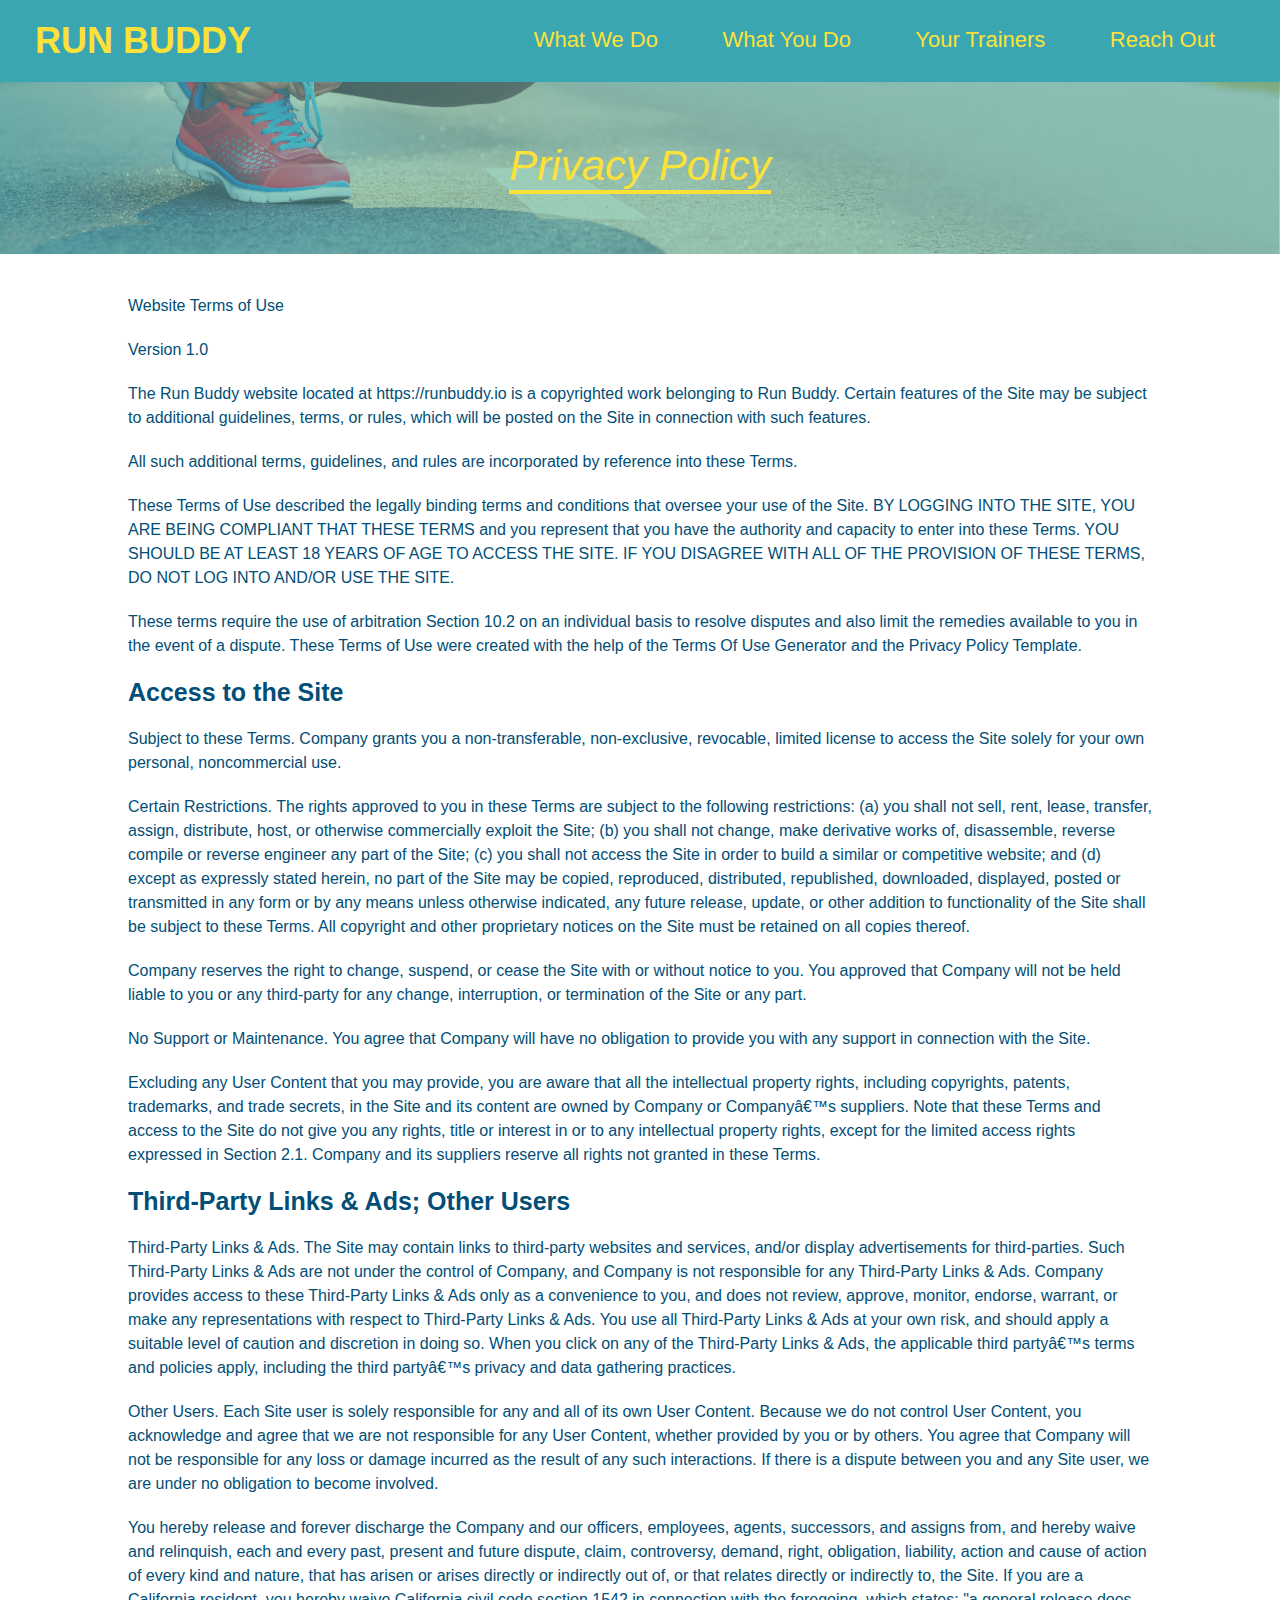
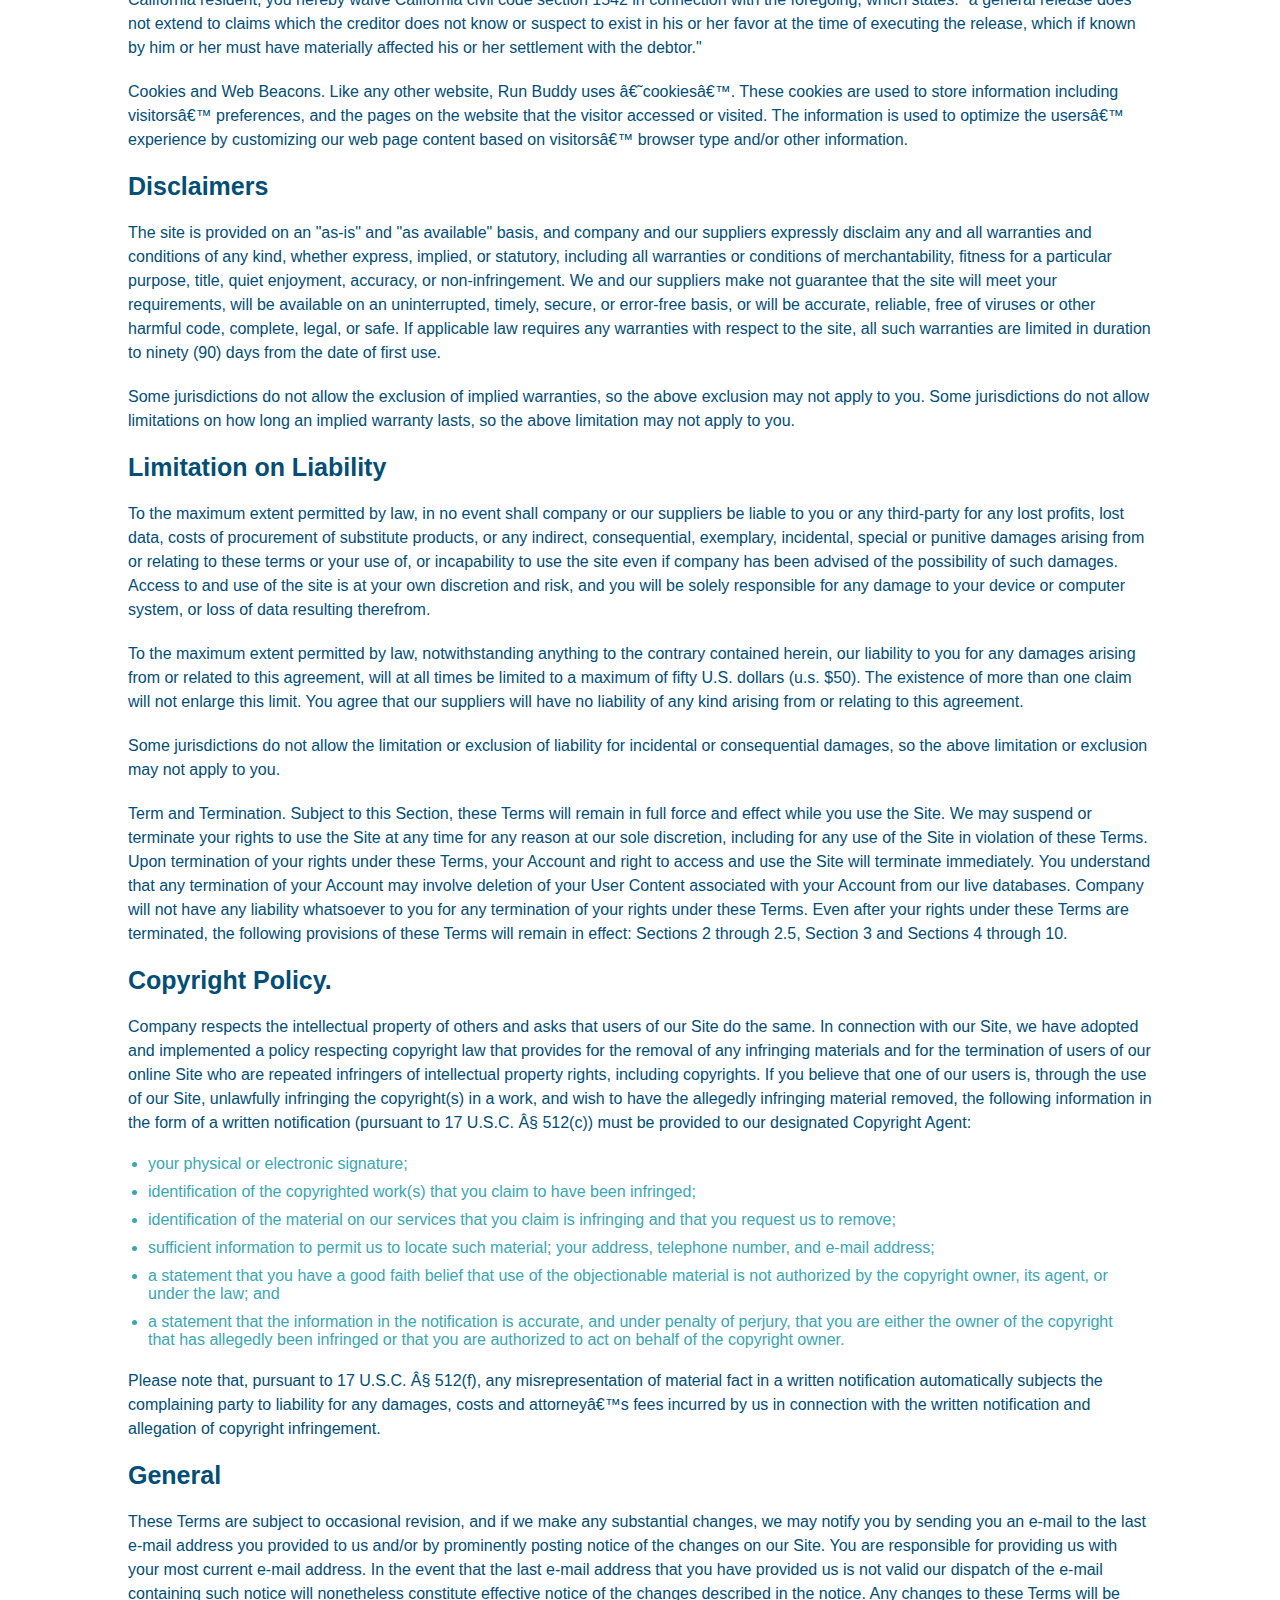
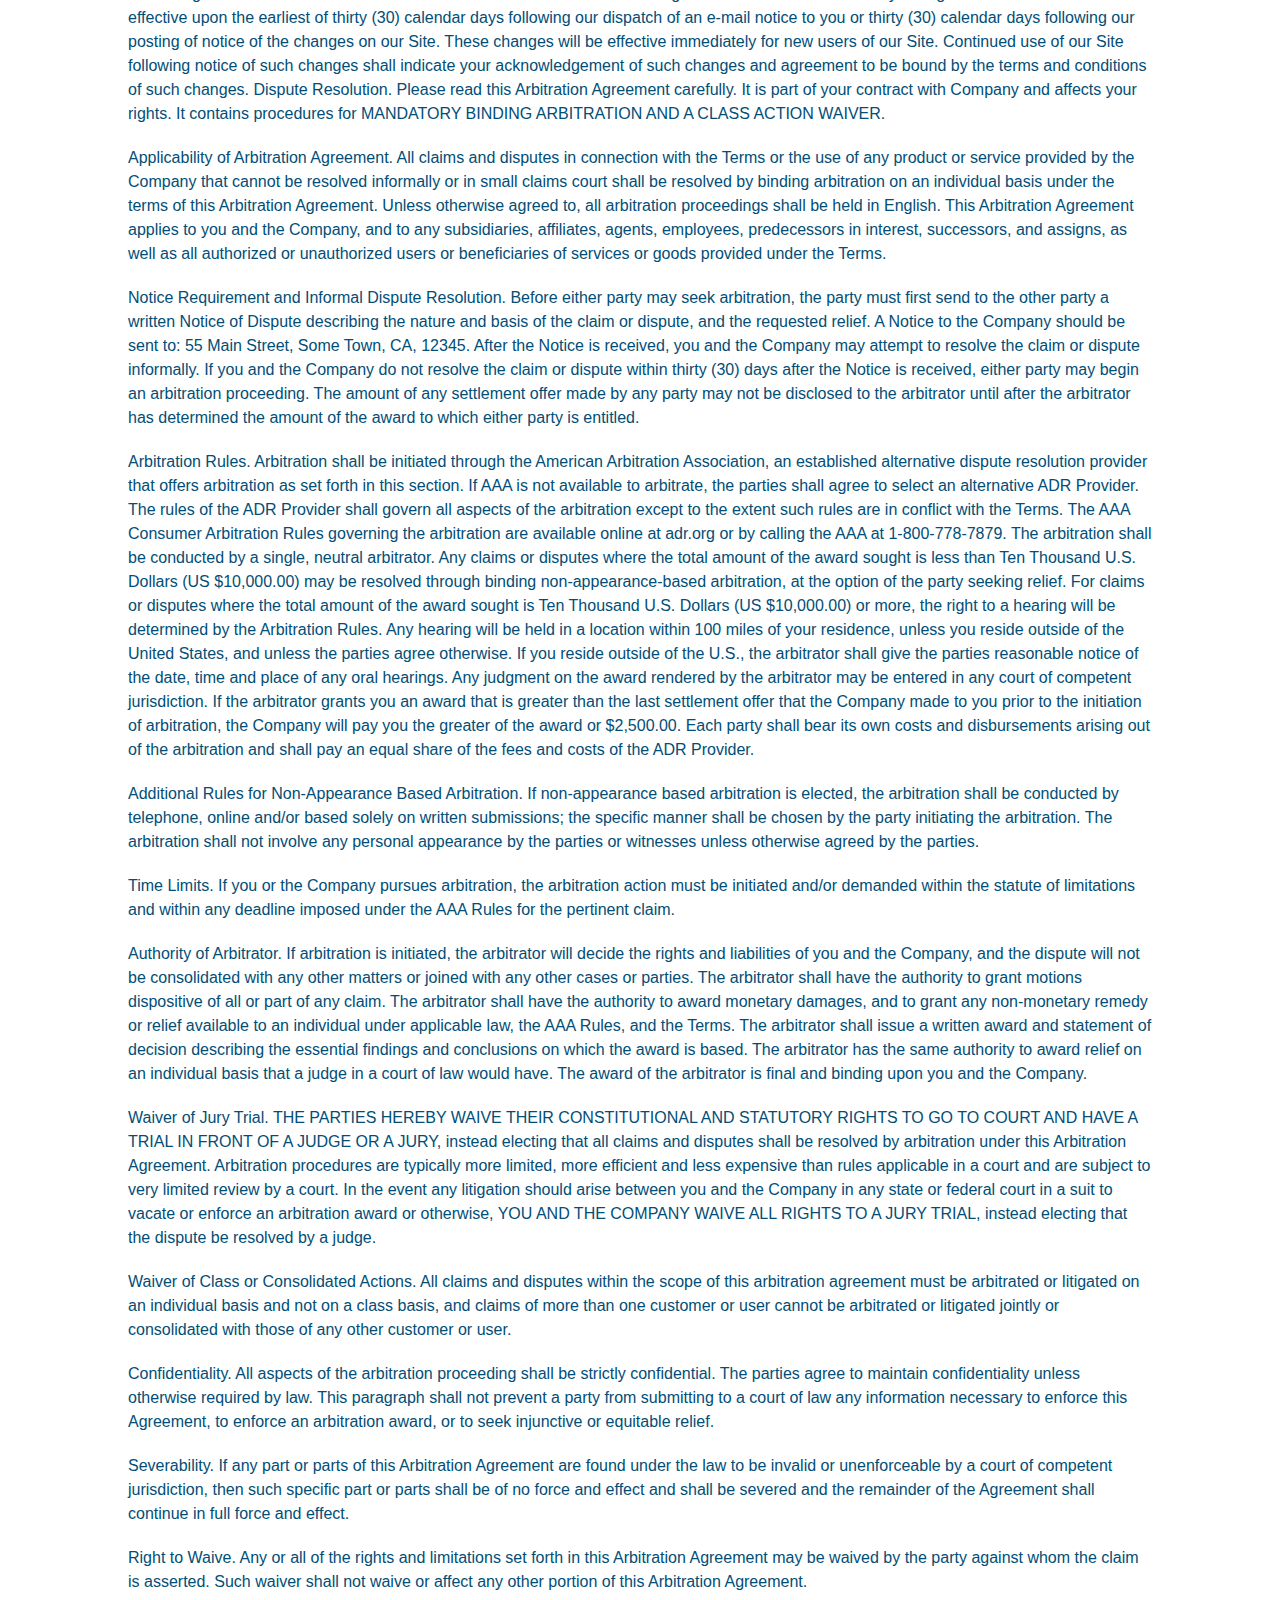
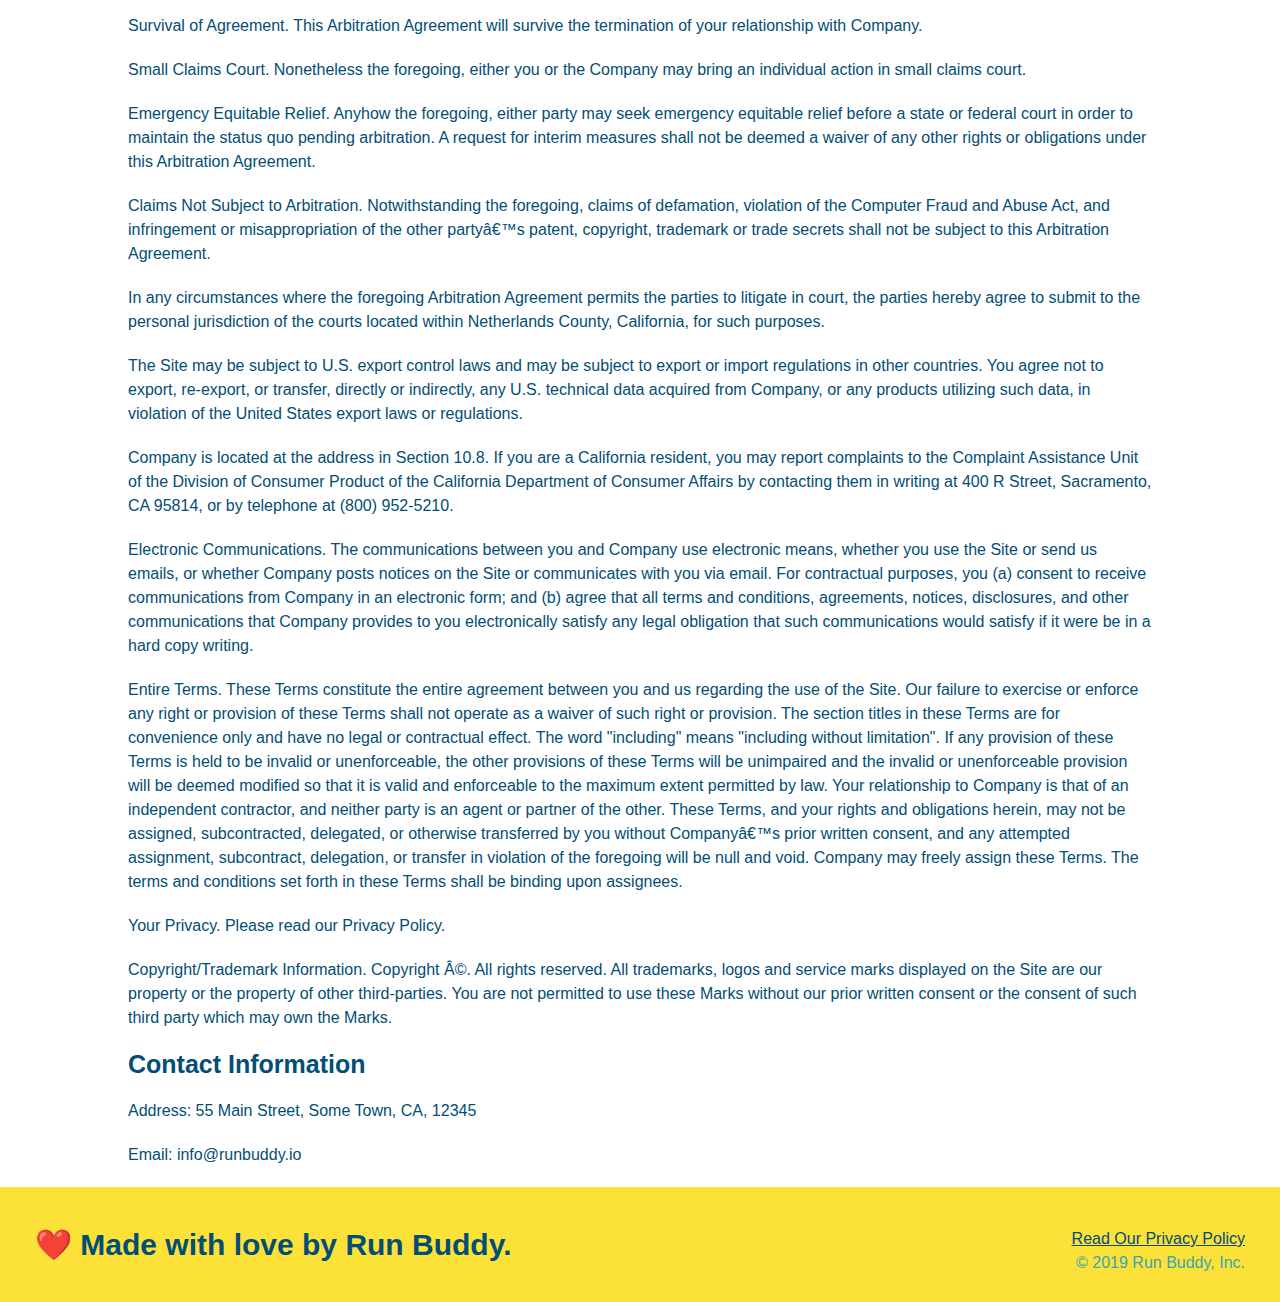
==== privacy-policy.html @ 8c6fe949 "privacy policy" ====
<!DOCTYPE html>
<html lang="en">

<head>
    <meta charset="UTF-8" />
    <title>Privacy Policy - Run Buddy</title>
    <link rel="stylesheet" href="./assets/css/style.css" />
    <link rel="stylesheet" href="./assets/css/secondary-styles.css">
</head>

<body>
    <!-- navigation -->
    <header>
        <h1>
            <a href="/">RUN BUDDY</a>
        </h1>
        <nav>
            <!-- Unordered list element -->
            <ul>
                <!-- List item element -->
                <li>
                    <!-- Anchor element -->
                    <a href="./index.html#what-we-do">What We Do</a>
                </li>
                <li>
                    <a href="./index.html#what-you-do">What You Do</a>
                </li>
                <li>
                    <a href="./index.html#your-trainers">Your Trainers</a>
                </li>
                <li>
                    <a href="./index.html#reach-out">Reach Out</a>
                </li>
            </ul>
        </nav>
    </header>

    <section class="hero">
        <h2 class="page-title">
            Privacy Policy
        </h2>
    </section>

    <article class="secondary-content">

        <p>
            Website Terms of Use
        </p>

        <p>
            Version 1.0
        </p>

        <p>
            The Run Buddy website located at https://runbuddy.io is a copyrighted work belonging to Run Buddy. Certain
            features of the Site may be subject to additional guidelines, terms, or rules, which will be posted on the
            Site
            in connection with such features.
        </p>

        <p>
            All such additional terms, guidelines, and rules are incorporated by reference into these Terms.
        </p>

        <p>
            These Terms of Use described the legally binding terms and conditions that oversee your use of the Site. BY
            LOGGING INTO THE SITE, YOU ARE BEING COMPLIANT THAT THESE TERMS and you represent that you have the
            authority
            and capacity to enter into these Terms. YOU SHOULD BE AT LEAST 18 YEARS OF AGE TO ACCESS THE SITE. IF YOU
            DISAGREE WITH ALL OF THE PROVISION OF THESE TERMS, DO NOT LOG INTO AND/OR USE THE SITE.
        </p>

        <p>
            These terms require the use of arbitration Section 10.2 on an individual basis to resolve disputes and also
            limit the remedies available to you in the event of a dispute. These Terms of Use were created with the help
            of
            the Terms Of Use Generator and the Privacy Policy Template.
        </p>

        <h3>
            Access to the Site
        </h3>

        <p>
            Subject to these Terms. Company grants you a non-transferable, non-exclusive, revocable, limited license to
            access the Site solely for your own personal, noncommercial use.
        </p>

        <p>
            Certain Restrictions. The rights approved to you in these Terms are subject to the following restrictions:
            (a)
            you shall not sell, rent, lease, transfer, assign, distribute, host, or otherwise commercially exploit the
            Site;
            (b) you shall not change, make derivative works of, disassemble, reverse compile or reverse engineer any
            part of
            the Site; (c) you shall not access the Site in order to build a similar or competitive website; and (d)
            except
            as expressly stated herein, no part of the Site may be copied, reproduced, distributed, republished,
            downloaded,
            displayed, posted or transmitted in any form or by any means unless otherwise indicated, any future release,
            update, or other addition to functionality of the Site shall be subject to these Terms. All copyright and
            other
            proprietary notices on the Site must be retained on all copies thereof.
        </p>

        <p>
            Company reserves the right to change, suspend, or cease the Site with or without notice to you. You approved
            that Company will not be held liable to you or any third-party for any change, interruption, or termination
            of
            the Site or any part.
        </p>

        <p>
            No Support or Maintenance. You agree that Company will have no obligation to provide you with any support in
            connection with the Site.
        </p>

        <p>
            Excluding any User Content that you may provide, you are aware that all the intellectual property rights,
            including copyrights, patents, trademarks, and trade secrets, in the Site and its content are owned by
            Company
            or Companyâ€™s suppliers. Note that these Terms and access to the Site do not give you any rights, title or
            interest in or to any intellectual property rights, except for the limited access rights expressed in
            Section
            2.1. Company and its suppliers reserve all rights not granted in these Terms.
        </p>

        <h3>
            Third-Party Links & Ads; Other Users
        </h3>

        <p>
            Third-Party Links & Ads. The Site may contain links to third-party websites and services, and/or display
            advertisements for third-parties. Such Third-Party Links & Ads are not under the control of Company, and
            Company
            is not responsible for any Third-Party Links & Ads. Company provides access to these Third-Party Links & Ads
            only as a convenience to you, and does not review, approve, monitor, endorse, warrant, or make any
            representations with respect to Third-Party Links & Ads. You use all Third-Party Links & Ads at your own
            risk,
            and should apply a suitable level of caution and discretion in doing so. When you click on any of the
            Third-Party Links & Ads, the applicable third partyâ€™s terms and policies apply, including the third
            partyâ€™s
            privacy and data gathering practices.
        </p>

        <p>
            Other Users. Each Site user is solely responsible for any and all of its own User Content. Because we do not
            control User Content, you acknowledge and agree that we are not responsible for any User Content, whether
            provided by you or by others. You agree that Company will not be responsible for any loss or damage incurred
            as
            the result of any such interactions. If there is a dispute between you and any Site user, we are under no
            obligation to become involved.
        </p>

        <p>
            You hereby release and forever discharge the Company and our officers, employees, agents, successors, and
            assigns from, and hereby waive and relinquish, each and every past, present and future dispute, claim,
            controversy, demand, right, obligation, liability, action and cause of action of every kind and nature, that
            has
            arisen or arises directly or indirectly out of, or that relates directly or indirectly to, the Site. If you
            are
            a California resident, you hereby waive California civil code section 1542 in connection with the foregoing,
            which states: "a general release does not extend to claims which the creditor does not know or suspect to
            exist
            in his or her favor at the time of executing the release, which if known by him or her must have materially
            affected his or her settlement with the debtor."
        </p>

        <p>
            Cookies and Web Beacons. Like any other website, Run Buddy uses â€˜cookiesâ€™. These cookies are used to
            store
            information including visitorsâ€™ preferences, and the pages on the website that the visitor accessed or
            visited.
            The information is used to optimize the usersâ€™ experience by customizing our web page content based on
            visitorsâ€™
            browser type and/or other information.
        </p>

        <h3>
            Disclaimers
        </h3>

        <p>
            The site is provided on an "as-is" and "as available" basis, and company and our suppliers expressly
            disclaim
            any and all warranties and conditions of any kind, whether express, implied, or statutory, including all
            warranties or conditions of merchantability, fitness for a particular purpose, title, quiet enjoyment,
            accuracy,
            or non-infringement. We and our suppliers make not guarantee that the site will meet your requirements, will
            be
            available on an uninterrupted, timely, secure, or error-free basis, or will be accurate, reliable, free of
            viruses or other harmful code, complete, legal, or safe. If applicable law requires any warranties with
            respect
            to the site, all such warranties are limited in duration to ninety (90) days from the date of first use.
        </p>

        <p>
            Some jurisdictions do not allow the exclusion of implied warranties, so the above exclusion may not apply to
            you. Some jurisdictions do not allow limitations on how long an implied warranty lasts, so the above
            limitation
            may not apply to you.
        </p>

        <h3>
            Limitation on Liability
        </h3>

        <p>
            To the maximum extent permitted by law, in no event shall company or our suppliers be liable to you or any
            third-party for any lost profits, lost data, costs of procurement of substitute products, or any indirect,
            consequential, exemplary, incidental, special or punitive damages arising from or relating to these terms or
            your use of, or incapability to use the site even if company has been advised of the possibility of such
            damages. Access to and use of the site is at your own discretion and risk, and you will be solely
            responsible
            for any damage to your device or computer system, or loss of data resulting therefrom.
        </p>

        <p>
            To the maximum extent permitted by law, notwithstanding anything to the contrary contained herein, our
            liability
            to you for any damages arising from or related to this agreement, will at all times be limited to a maximum
            of
            fifty U.S. dollars (u.s. $50). The existence of more than one claim will not enlarge this limit. You agree
            that
            our suppliers will have no liability of any kind arising from or relating to this agreement.
        </p>

        <p>
            Some jurisdictions do not allow the limitation or exclusion of liability for incidental or consequential
            damages, so the above limitation or exclusion may not apply to you.
        </p>

        <p>
            Term and Termination. Subject to this Section, these Terms will remain in full force and effect while you
            use
            the Site. We may suspend or terminate your rights to use the Site at any time for any reason at our sole
            discretion, including for any use of the Site in violation of these Terms. Upon termination of your rights
            under
            these Terms, your Account and right to access and use the Site will terminate immediately. You understand
            that
            any termination of your Account may involve deletion of your User Content associated with your Account from
            our
            live databases. Company will not have any liability whatsoever to you for any termination of your rights
            under
            these Terms. Even after your rights under these Terms are terminated, the following provisions of these
            Terms
            will remain in effect: Sections 2 through 2.5, Section 3 and Sections 4 through 10.
        </p>

        <h3>
            Copyright Policy.
        </h3>

        <p>
            Company respects the intellectual property of others and asks that users of our Site do the same. In
            connection
            with our Site, we have adopted and implemented a policy respecting copyright law that provides for the
            removal
            of any infringing materials and for the termination of users of our online Site who are repeated infringers
            of
            intellectual property rights, including copyrights. If you believe that one of our users is, through the use
            of
            our Site, unlawfully infringing the copyright(s) in a work, and wish to have the allegedly infringing
            material
            removed, the following information in the form of a written notification (pursuant to 17 U.S.C. Â§ 512(c))
            must
            be provided to our designated Copyright Agent:
        </p>

        <ul>
            <li>
                your physical or electronic signature;
            </li>
            <li>
                identification of the copyrighted work(s) that you claim to have been infringed;
            </li>
            <li>
                identification of the material on our services that you claim is infringing and that you request us to
                remove;
            </li>
            <li>
                sufficient information to permit us to locate such material; your address, telephone number, and e-mail
                address;
            </li>
            <li>
                a statement that you have a good faith belief that use of the objectionable material is not authorized
                by the
                copyright owner, its agent, or under the law; and
            </li>
            <li>
                a statement that the information in the notification is accurate, and under penalty of perjury, that you
                are
                either the owner of the copyright that has allegedly been infringed or that you are authorized to act on
                behalf of the copyright owner.
            </li>
        </ul>

        <p>
            Please note that, pursuant to 17 U.S.C. Â§ 512(f), any misrepresentation of material fact in a written
            notification automatically subjects the complaining party to liability for any damages, costs and
            attorneyâ€™s
            fees incurred by us in connection with the written notification and allegation of copyright infringement.
        </p>

        <h3>
            General
        </h3>

        <p>
            These Terms are subject to occasional revision, and if we make any substantial changes, we may notify you by
            sending you an e-mail to the last e-mail address you provided to us and/or by prominently posting notice of
            the
            changes on our Site. You are responsible for providing us with your most current e-mail address. In the
            event
            that the last e-mail address that you have provided us is not valid our dispatch of the e-mail containing
            such
            notice will nonetheless constitute effective notice of the changes described in the notice. Any changes to
            these
            Terms will be effective upon the earliest of thirty (30) calendar days following our dispatch of an e-mail
            notice to you or thirty (30) calendar days following our posting of notice of the changes on our Site. These
            changes will be effective immediately for new users of our Site. Continued use of our Site following notice
            of
            such changes shall indicate your acknowledgement of such changes and agreement to be bound by the terms and
            conditions of such changes. Dispute Resolution. Please read this Arbitration Agreement carefully. It is part
            of
            your contract with Company and affects your rights. It contains procedures for MANDATORY BINDING ARBITRATION
            AND
            A CLASS ACTION WAIVER.
        </p>

        <p>
            Applicability of Arbitration Agreement. All claims and disputes in connection with the Terms or the use of
            any
            product or service provided by the Company that cannot be resolved informally or in small claims court shall
            be
            resolved by binding arbitration on an individual basis under the terms of this Arbitration Agreement. Unless
            otherwise agreed to, all arbitration proceedings shall be held in English. This Arbitration Agreement
            applies to
            you and the Company, and to any subsidiaries, affiliates, agents, employees, predecessors in interest,
            successors, and assigns, as well as all authorized or unauthorized users or beneficiaries of services or
            goods
            provided under the Terms.
        </p>

        <p>
            Notice Requirement and Informal Dispute Resolution. Before either party may seek arbitration, the party must
            first send to the other party a written Notice of Dispute describing the nature and basis of the claim or
            dispute, and the requested relief. A Notice to the Company should be sent to: 55 Main Street, Some Town, CA,
            12345. After the Notice is received, you and the Company may attempt to resolve the claim or dispute
            informally.
            If you and the Company do not resolve the claim or dispute within thirty (30) days after the Notice is
            received,
            either party may begin an arbitration proceeding. The amount of any settlement offer made by any party may
            not
            be disclosed to the arbitrator until after the arbitrator has determined the amount of the award to which
            either
            party is entitled.
        </p>

        <p>
            Arbitration Rules. Arbitration shall be initiated through the American Arbitration Association, an
            established
            alternative dispute resolution provider that offers arbitration as set forth in this section. If AAA is not
            available to arbitrate, the parties shall agree to select an alternative ADR Provider. The rules of the ADR
            Provider shall govern all aspects of the arbitration except to the extent such rules are in conflict with
            the
            Terms. The AAA Consumer Arbitration Rules governing the arbitration are available online at adr.org or by
            calling the AAA at 1-800-778-7879. The arbitration shall be conducted by a single, neutral arbitrator. Any
            claims or disputes where the total amount of the award sought is less than Ten Thousand U.S. Dollars (US
            $10,000.00) may be resolved through binding non-appearance-based arbitration, at the option of the party
            seeking
            relief. For claims or disputes where the total amount of the award sought is Ten Thousand U.S. Dollars (US
            $10,000.00) or more, the right to a hearing will be determined by the Arbitration Rules. Any hearing will be
            held in a location within 100 miles of your residence, unless you reside outside of the United States, and
            unless the parties agree otherwise. If you reside outside of the U.S., the arbitrator shall give the parties
            reasonable notice of the date, time and place of any oral hearings. Any judgment on the award rendered by
            the
            arbitrator may be entered in any court of competent jurisdiction. If the arbitrator grants you an award that
            is
            greater than the last settlement offer that the Company made to you prior to the initiation of arbitration,
            the
            Company will pay you the greater of the award or $2,500.00. Each party shall bear its own costs and
            disbursements arising out of the arbitration and shall pay an equal share of the fees and costs of the ADR
            Provider.
        </p>

        <p>
            Additional Rules for Non-Appearance Based Arbitration. If non-appearance based arbitration is elected, the
            arbitration shall be conducted by telephone, online and/or based solely on written submissions; the specific
            manner shall be chosen by the party initiating the arbitration. The arbitration shall not involve any
            personal
            appearance by the parties or witnesses unless otherwise agreed by the parties.
        </p>

        <p>
            Time Limits. If you or the Company pursues arbitration, the arbitration action must be initiated and/or
            demanded
            within the statute of limitations and within any deadline imposed under the AAA Rules for the pertinent
            claim.
        </p>

        <p>
            Authority of Arbitrator. If arbitration is initiated, the arbitrator will decide the rights and liabilities
            of
            you and the Company, and the dispute will not be consolidated with any other matters or joined with any
            other
            cases or parties. The arbitrator shall have the authority to grant motions dispositive of all or part of any
            claim. The arbitrator shall have the authority to award monetary damages, and to grant any non-monetary
            remedy
            or relief available to an individual under applicable law, the AAA Rules, and the Terms. The arbitrator
            shall
            issue a written award and statement of decision describing the essential findings and conclusions on which
            the
            award is based. The arbitrator has the same authority to award relief on an individual basis that a judge in
            a
            court of law would have. The award of the arbitrator is final and binding upon you and the Company.
        </p>

        <p>
            Waiver of Jury Trial. THE PARTIES HEREBY WAIVE THEIR CONSTITUTIONAL AND STATUTORY RIGHTS TO GO TO COURT AND
            HAVE
            A TRIAL IN FRONT OF A JUDGE OR A JURY, instead electing that all claims and disputes shall be resolved by
            arbitration under this Arbitration Agreement. Arbitration procedures are typically more limited, more
            efficient
            and less expensive than rules applicable in a court and are subject to very limited review by a court. In
            the
            event any litigation should arise between you and the Company in any state or federal court in a suit to
            vacate
            or enforce an arbitration award or otherwise, YOU AND THE COMPANY WAIVE ALL RIGHTS TO A JURY TRIAL, instead
            electing that the dispute be resolved by a judge.
        </p>

        <p>
            Waiver of Class or Consolidated Actions. All claims and disputes within the scope of this arbitration
            agreement
            must be arbitrated or litigated on an individual basis and not on a class basis, and claims of more than one
            customer or user cannot be arbitrated or litigated jointly or consolidated with those of any other customer
            or
            user.
        </p>

        <p>
            Confidentiality. All aspects of the arbitration proceeding shall be strictly confidential. The parties agree
            to
            maintain confidentiality unless otherwise required by law. This paragraph shall not prevent a party from
            submitting to a court of law any information necessary to enforce this Agreement, to enforce an arbitration
            award, or to seek injunctive or equitable relief.
        </p>

        <p>
            Severability. If any part or parts of this Arbitration Agreement are found under the law to be invalid or
            unenforceable by a court of competent jurisdiction, then such specific part or parts shall be of no force
            and
            effect and shall be severed and the remainder of the Agreement shall continue in full force and effect.
        </p>

        <p>
            Right to Waive. Any or all of the rights and limitations set forth in this Arbitration Agreement may be
            waived
            by the party against whom the claim is asserted. Such waiver shall not waive or affect any other portion of
            this
            Arbitration Agreement.
        </p>

        <p>
            Survival of Agreement. This Arbitration Agreement will survive the termination of your relationship with
            Company.
        </p>

        <p>
            Small Claims Court. Nonetheless the foregoing, either you or the Company may bring an individual action in
            small
            claims court.
        </p>

        <p>
            Emergency Equitable Relief. Anyhow the foregoing, either party may seek emergency equitable relief before a
            state or federal court in order to maintain the status quo pending arbitration. A request for interim
            measures
            shall not be deemed a waiver of any other rights or obligations under this Arbitration Agreement.
        </p>

        <p>
            Claims Not Subject to Arbitration. Notwithstanding the foregoing, claims of defamation, violation of the
            Computer Fraud and Abuse Act, and infringement or misappropriation of the other partyâ€™s patent, copyright,
            trademark or trade secrets shall not be subject to this Arbitration Agreement.
        </p>

        <p>
            In any circumstances where the foregoing Arbitration Agreement permits the parties to litigate in court, the
            parties hereby agree to submit to the personal jurisdiction of the courts located within Netherlands County,
            California, for such purposes.
        </p>

        <p>
            The Site may be subject to U.S. export control laws and may be subject to export or import regulations in
            other
            countries. You agree not to export, re-export, or transfer, directly or indirectly, any U.S. technical data
            acquired from Company, or any products utilizing such data, in violation of the United States export laws or
            regulations.
        </p>

        <p>
            Company is located at the address in Section 10.8. If you are a California resident, you may report
            complaints
            to the Complaint Assistance Unit of the Division of Consumer Product of the California Department of
            Consumer
            Affairs by contacting them in writing at 400 R Street, Sacramento, CA 95814, or by telephone at (800)
            952-5210.
        </p>

        <p>
            Electronic Communications. The communications between you and Company use electronic means, whether you use
            the
            Site or send us emails, or whether Company posts notices on the Site or communicates with you via email. For
            contractual purposes, you (a) consent to receive communications from Company in an electronic form; and (b)
            agree that all terms and conditions, agreements, notices, disclosures, and other communications that Company
            provides to you electronically satisfy any legal obligation that such communications would satisfy if it
            were be
            in a hard copy writing.
        </p>

        <p>
            Entire Terms. These Terms constitute the entire agreement between you and us regarding the use of the Site.
            Our
            failure to exercise or enforce any right or provision of these Terms shall not operate as a waiver of such
            right
            or provision. The section titles in these Terms are for convenience only and have no legal or contractual
            effect. The word "including" means "including without limitation". If any provision of these Terms is held
            to be
            invalid or unenforceable, the other provisions of these Terms will be unimpaired and the invalid or
            unenforceable provision will be deemed modified so that it is valid and enforceable to the maximum extent
            permitted by law. Your relationship to Company is that of an independent contractor, and neither party is an
            agent or partner of the other. These Terms, and your rights and obligations herein, may not be assigned,
            subcontracted, delegated, or otherwise transferred by you without Companyâ€™s prior written consent, and any
            attempted assignment, subcontract, delegation, or transfer in violation of the foregoing will be null and
            void.
            Company may freely assign these Terms. The terms and conditions set forth in these Terms shall be binding
            upon
            assignees.
        </p>

        <p>
            Your Privacy. Please read our Privacy Policy.
        </p>

        <p>
            Copyright/Trademark Information. Copyright Â©. All rights reserved. All trademarks, logos and service marks
            displayed on the Site are our property or the property of other third-parties. You are not permitted to use
            these Marks without our prior written consent or the consent of such third party which may own the Marks.
        </p>

        <h3>
            Contact Information
        </h3>

        <p>
            Address: 55 Main Street, Some Town, CA, 12345
        </p>

        <p>
            Email: info@runbuddy.io
        </p>
    </article>

    <!-- footer -->
    <footer>
        <h2>❤️ Made with love by Run Buddy.</h2>
        <div>
            <a href="#">Read Our Privacy Policy</a><br />
            &copy; 2019 Run Buddy, Inc.
        </div>
    </footer>
</body>

</html>
---- assets/css/style.css ----
* {
    margin: 0;
    padding: 0;
    box-sizing: border-box;
}

body {
    /* more on this crazy alphanumerical value in a minute! */
    color: #39a6b2;
    font-family: Helvetica, Arial, sans-serif;
    
}
/* apply styles to <header> */
header {
    padding: 20px 35px;
    background-color: #39a6b2;
}

header h1 {
    font-weight: bold;
    font-size: 36px;
    color: #fce138;
    margin: 0;
    display: inline;
}

header a {
    text-decoration: none;
    color: #fce138;
}

header nav {
    float: right;
    margin: 7px 0;
}

header nav ul li {
    display: inline;
}

header nav ul li a {
    margin: 0 30px;
    font-weight: lighter;
    font-size: 22px;
}

/* apply styles to <footer> */
footer {
    background: #fce138;
    width: 100%;
    padding: 40px 35px;
}

footer h2 {
    display: inline;
    color: #024e76;
    font-size: 30px;
    margin: 0;
}

footer div {
    float: right;
    line-height: 1.5;
    text-align: right;
}

footer a {
    color: #024e76;
}

section {
    padding: 60px;
}

/* Hero Style Start */
.hero {
    background-image: url('../images/hero-bg.jpg');
    height: 600px;
    background-size: cover;
    background-position: center;
    position: relative;
}
/* Hero Style End */

.hero-form {
    background-color: #fce138;
    padding: 20px;
    width: 500px;
    color: #024e76;
    border: solid 3px #024e76;
    position: absolute;
    bottom: 120px;
    right: 140px;
}

.hero-form h3 {
    font-size: 24px;
    margin: 0;
}

.hero-form p {
    margin: 5px 0 15px 0;
}

.form-input {
    border: 1px solid #024e76;
    display: block;
    padding: 7px 15px;
    font-size: 16px;
    color: #024e76;
    width: 100%;
    margin-bottom: 15px;
}

.hero-form label {
    margin: 0 5px;
}

.hero-form button {
    font-size: 16px;
    background-color: #024e76;
    color: #fce138;
    border: none;
    padding: 10px 20px;
}

.intro {
    text-align: center;
}

.intro p {
    line-height: 1.7;
    color: #39a6b2;
    width: 80%;
    font-size: 20px;
    margin: 0 auto;
}

.steps {
    text-align: center;
    background: #fce138;
}

.steps div {
    margin-bottom: 80px;
}

.steps img {
    width: 15%;
    margin: 10px 0;
}

.steps h3 {
    color: #024e76;
    font-size: 46px;
    margin-top: 10px;
}

.steps p {
    color: #39a6b2;
    font-size: 23px;
}

.steps span {
    font-size: 38px;
}

.section-title {
    font-size: 55px;
    color: #024e76;
    margin-bottom: 35px;
    padding: 0 100px 20px 100px;
    display: inline-block;
    border-bottom: 3px solid;
}

.primary-border {
    border-color: #fce138;
}

.secondary-border {
    border-color: #39a6b2;
}

/* TRAINER STYLES START */
.trainers {
    text-align: center;
}

.trainer {
    width: 900px;
    margin: 0 auto 30px auto;
    background: #024e76;
    color: #fce138;
    overflow: auto;
}

.trainer img {
    width: 35%;
    float: left;
}

.trainer-bio {
    padding: 35px;
    float: left;
    width: 65%;
}

.trainer-bio h3 {
    font-size: 32px;
    margin-bottom: 8px;
}

.trainer-bio h4 {
    font-weight: lighter;
    font-size: 26px;
    margin-bottom: 25px;
}

.trainer-bio p {
    font-size: 17px;
    line-height: 1.3;
}

.text-left {
    text-align: left;
}

.text-right {
    text-align: right;
}

/* REACH OUT STYLES START */
.contact {
    text-align: center;
    background: #024e76;
}

.contact h2 {
    color: #fce138;
}

.contact-info iframe {
    width: 400px;
    height: 400px;
}

.contact-info div {
    width: 410px;
    display: inline-block;
    vertical-align: top;
    text-align: left;
    margin: 30px 0 0 60px;
    color: white;
}

.contact-info h3 {
    color: #fce138;
    font-size: 32px;
}

.contact-info p, .contact-info address {
    margin: 20px 0;
    line-height: 1.5;
    font-size: 20px;
    font-style: normal;
}

.contact-info a {
    color: #fce138;
}

/* REACH OUT STYLES END */
---- assets/css/secondary-styles.css ----
.hero {
    background-position: bottom;
    height: auto;
    text-align: center;
    margin-bottom: 40px;
}

.page-title {
    color: #fce138;
    display: inline-block;
    border-bottom: 4px solid #fce138;
    padding: o 80px 15px 80px;
    font-weight: normal;
    font-size: 42px;
    font-style: italic;
}

.secondary-content {
    width: 80%;
    margin: 0 auto;
    color: #024e76;
}

.secondary-content h3 {
    font-size: 25px;
    margin: 20px 0 20px 0;
}

.secondary-content p {
    font-size: 16px;
    line-height: 1.5;
    margin: 20px 0 20px 0;
}

.secondary-content ul {
    margin: 15px 20px 15px 20px;
}

.secondary-content li {
    color: #39a6b2;
    margin: 10px 0 10px 0;
}
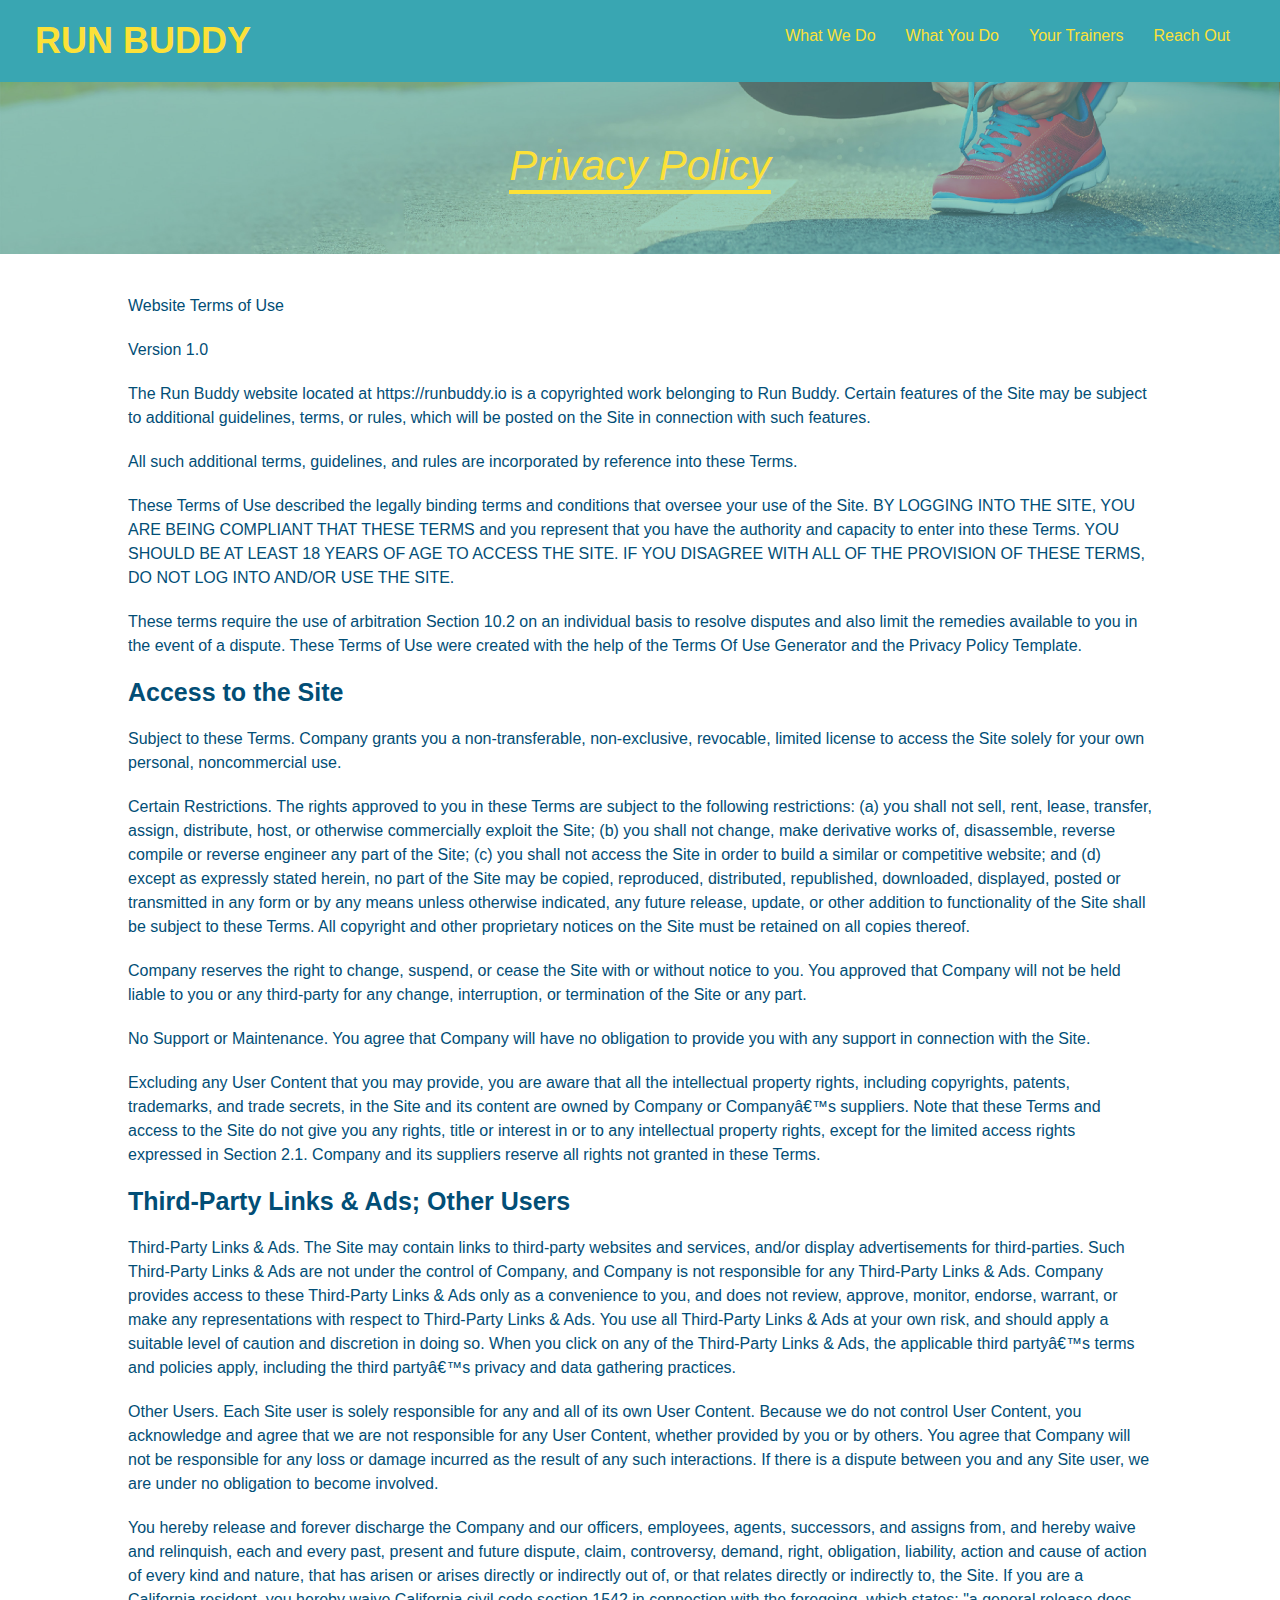
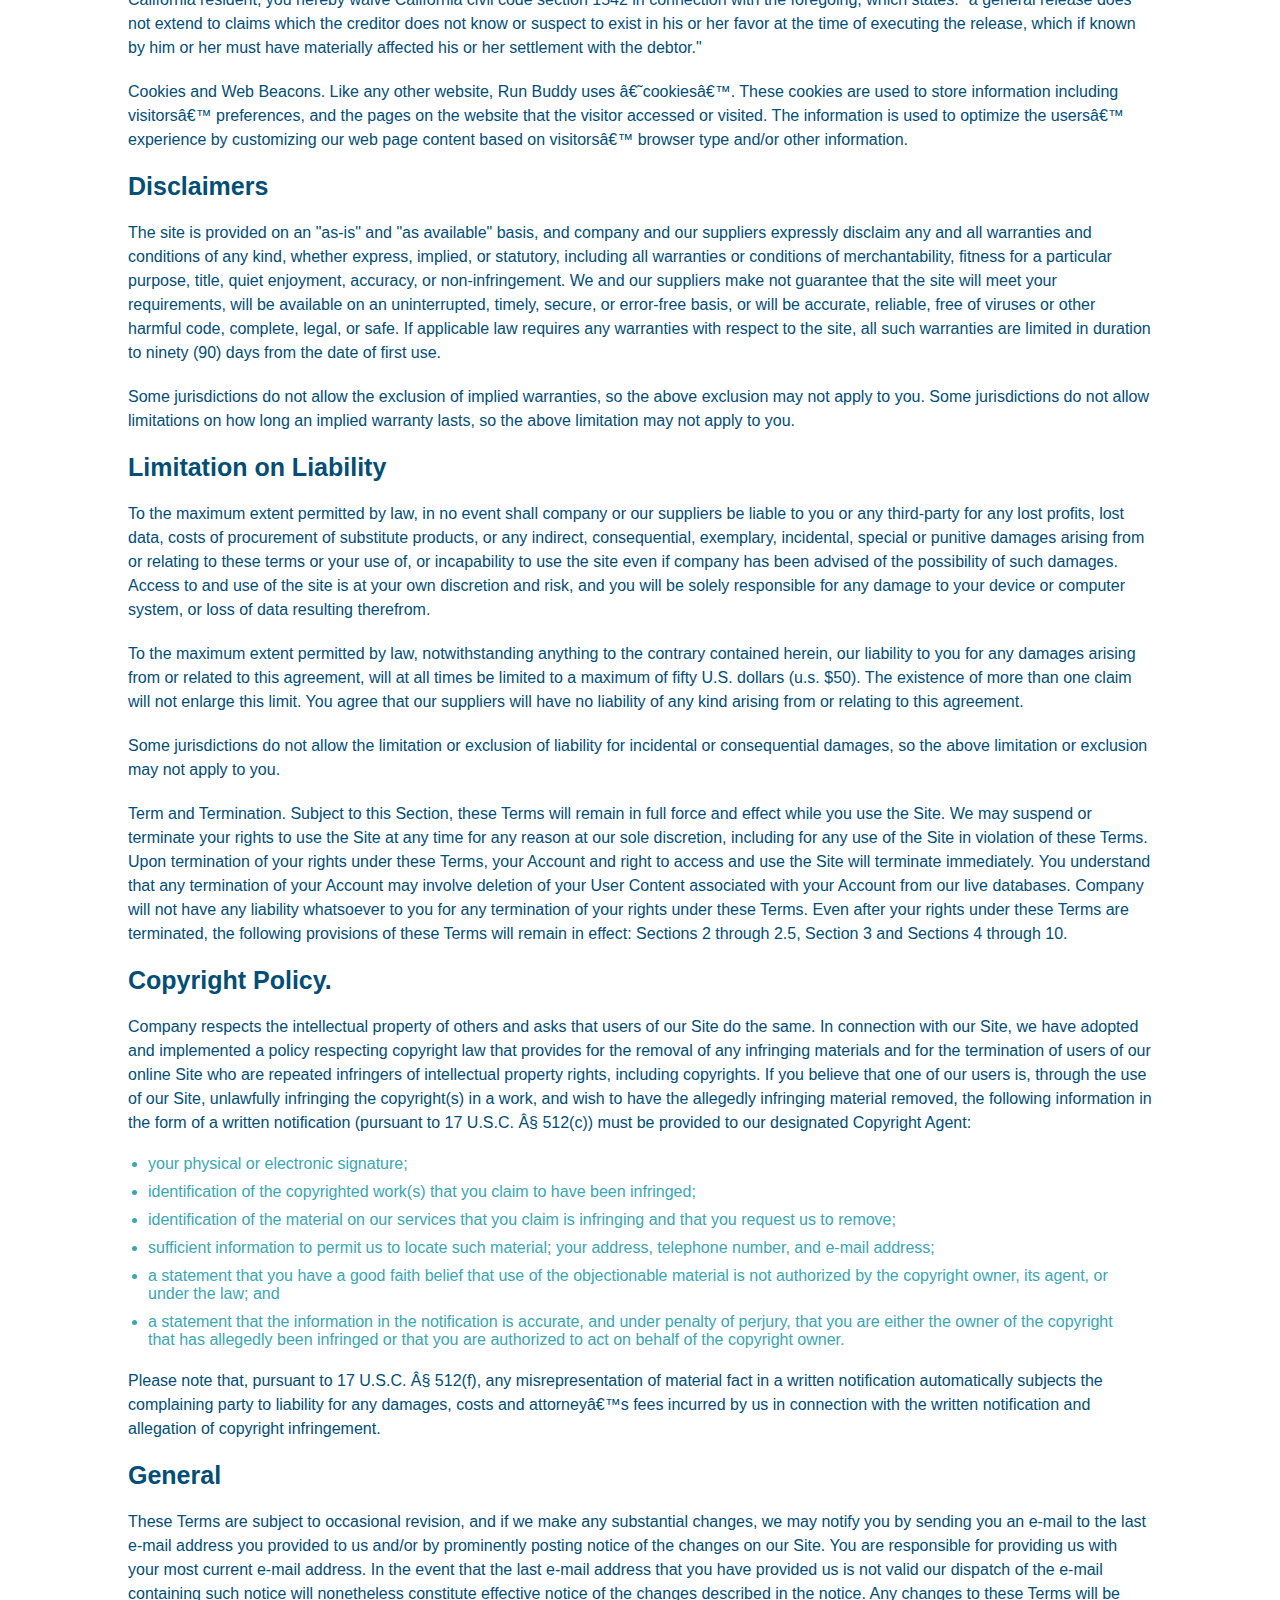
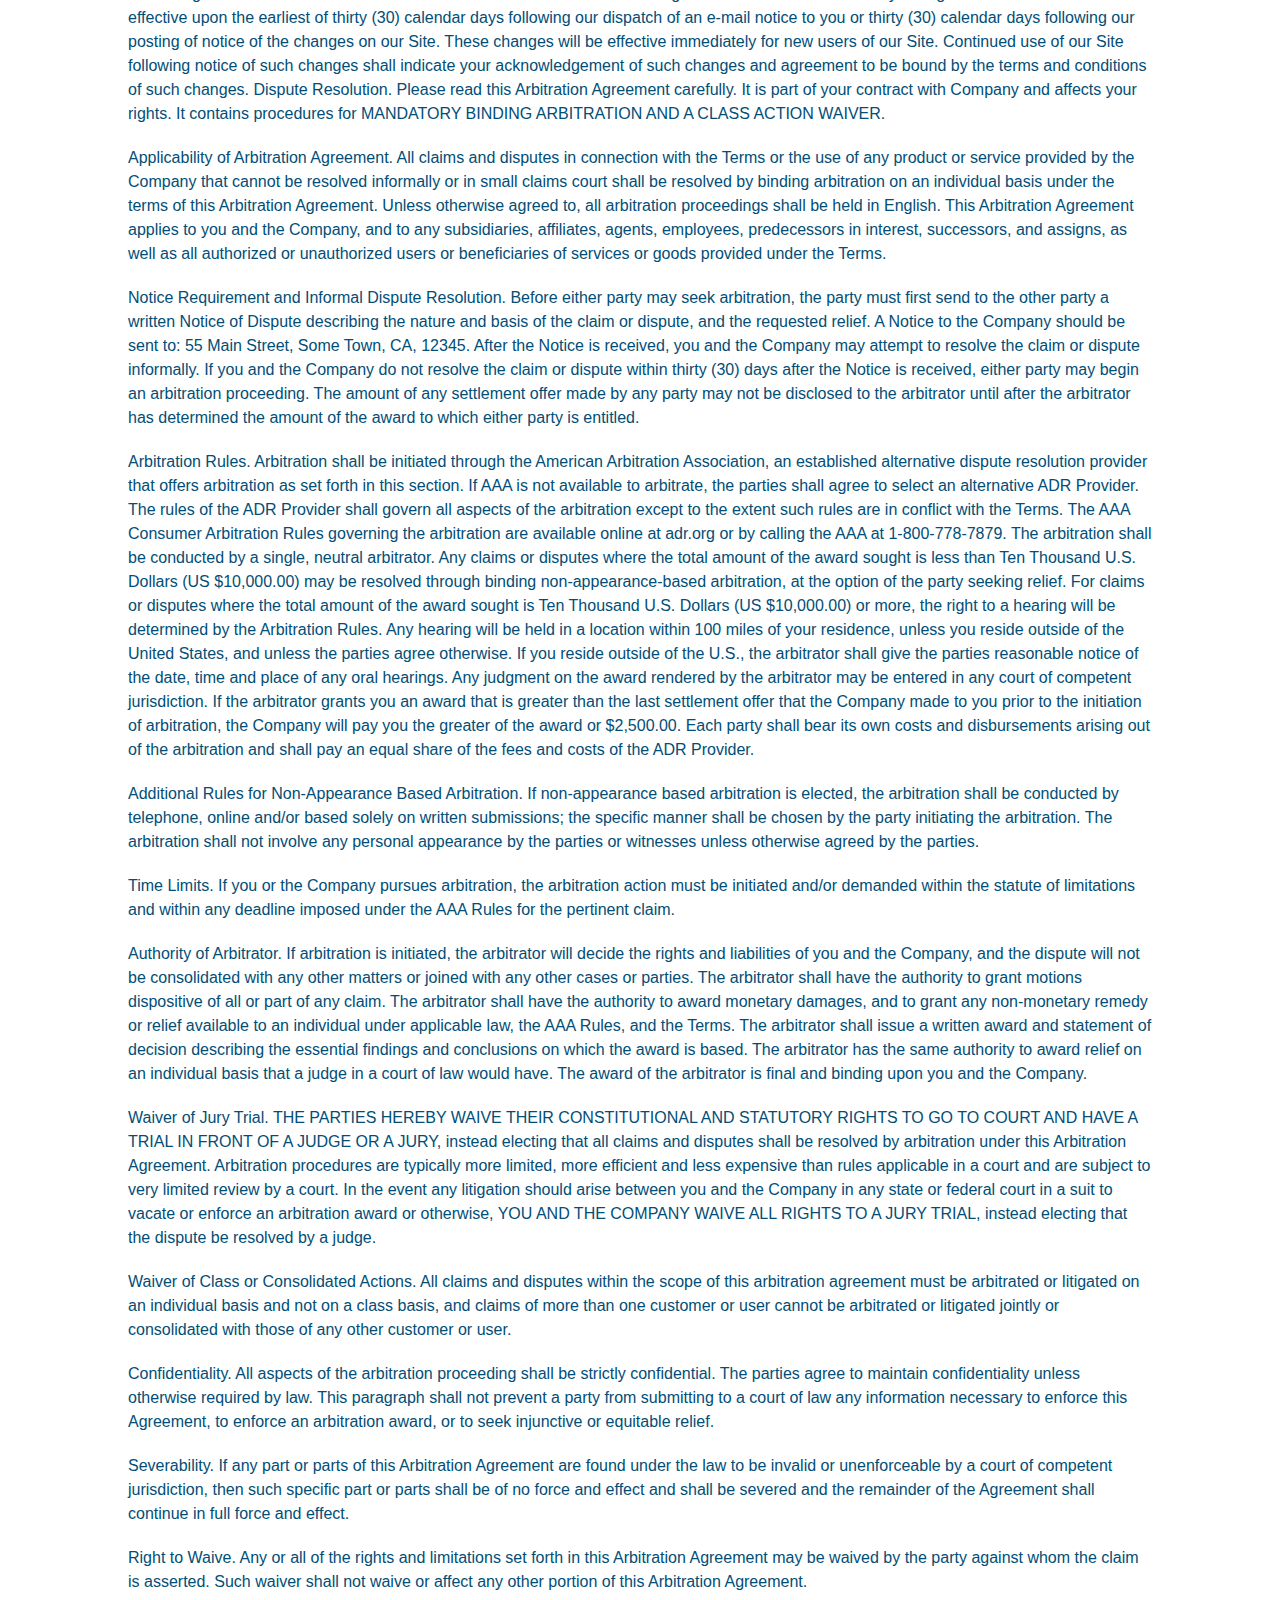
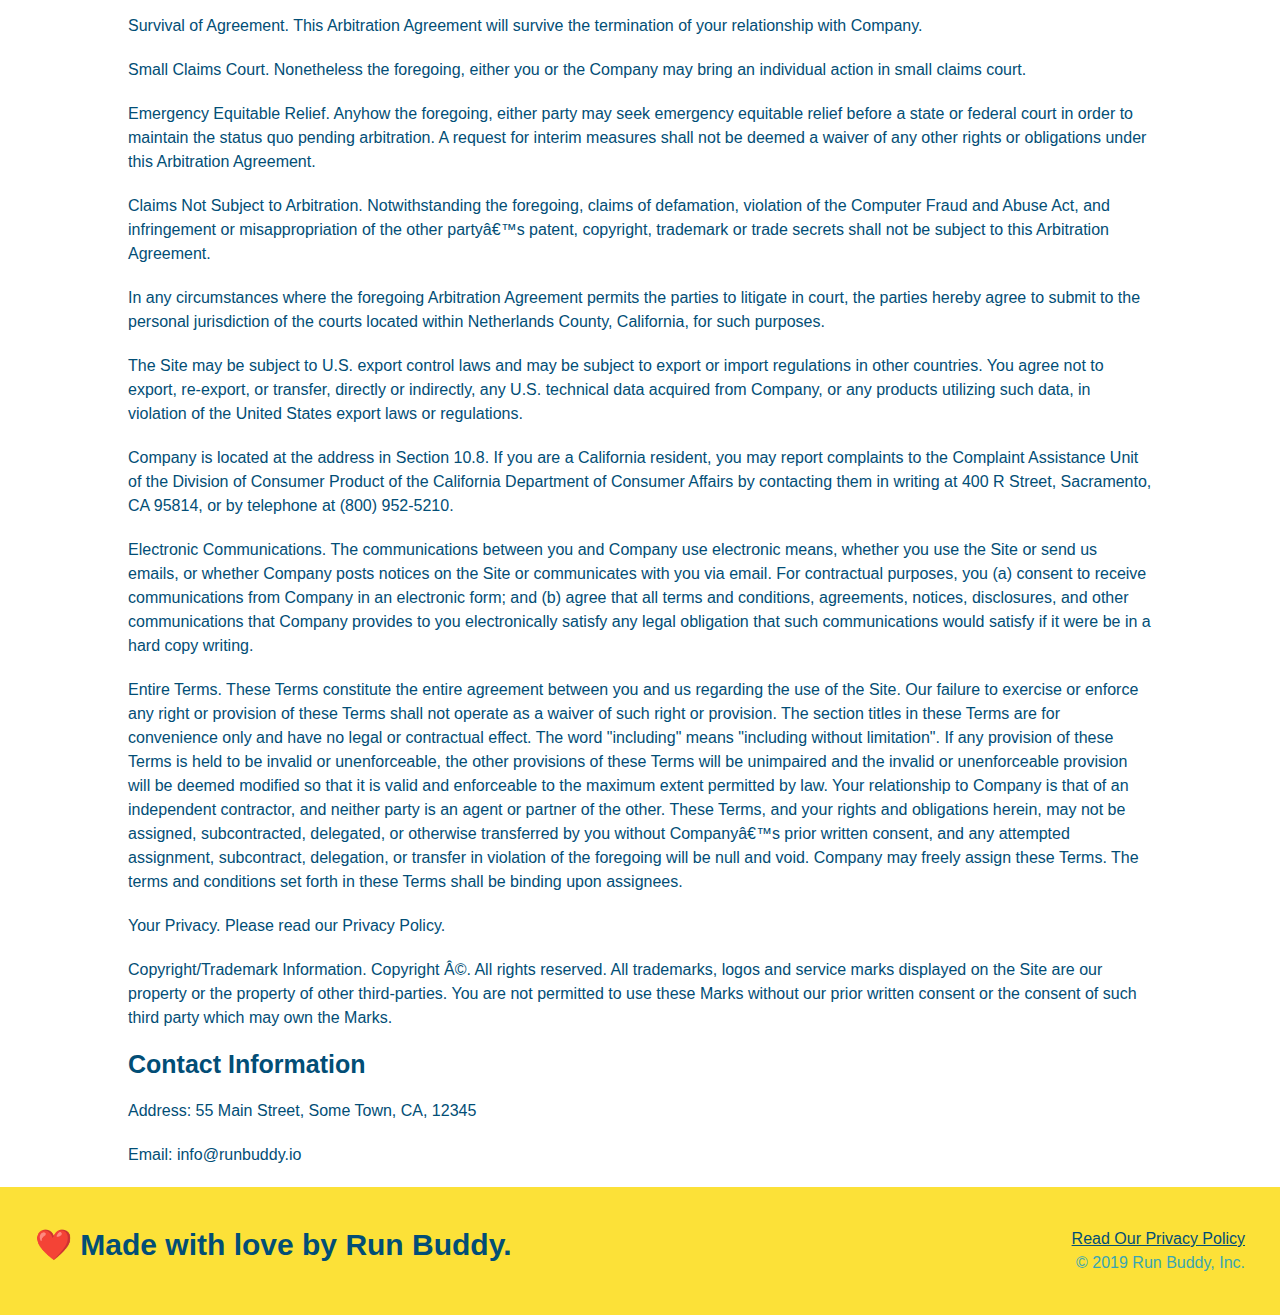
==== commit 6c328c6c: "add media queries" ====
--- a/privacy-policy.html
+++ b/privacy-policy.html
@@ -2,7 +2,7 @@
 <html lang="en">
 
 <head>
-    <meta charset="UTF-8" />
+    <meta charset="UTF-8" name="viewport" content="width=device-width" initial-scale=1.0" />
     <title>Privacy Policy - Run Buddy</title>
     <link rel="stylesheet" href="./assets/css/style.css" />
     <link rel="stylesheet" href="./assets/css/secondary-styles.css">
--- a/assets/css/style.css
+++ b/assets/css/style.css
@@ -14,6 +14,9 @@
 header {
     padding: 20px 35px;
     background-color: #39a6b2;
+    display: flex;
+    justify-content: space-between;
+    flex-wrap: wrap;
 }
 
 header h1 {
@@ -21,8 +24,7 @@
     font-size: 36px;
     color: #fce138;
     margin: 0;
-    display: inline;
-}
+    }
 
 header a {
     text-decoration: none;
@@ -30,18 +32,21 @@
 }
 
 header nav {
-    float: right;
-    margin: 7px 0;
-}
-
-header nav ul li {
-    display: inline;
+     margin: 7px 0;
+}
+
+header nav ul {
+    display: flex;
+    flex-wrap: wrap;
+    justify-content: space-between;
+    align-items: center;
+    list-style: none;
 }
 
 header nav ul li a {
-    margin: 0 30px;
+    padding: 10px 15px;
     font-weight: lighter;
-    font-size: 22px;
+    font-size: 1.55vs;
 }
 
 /* apply styles to <footer> */
@@ -49,17 +54,18 @@
     background: #fce138;
     width: 100%;
     padding: 40px 35px;
+    display: flex;
+    justify-content: space-between;
+    flex-wrap: wrap;
 }
 
 footer h2 {
-    display: inline;
     color: #024e76;
     font-size: 30px;
     margin: 0;
 }
 
 footer div {
-    float: right;
     line-height: 1.5;
     text-align: right;
 }
@@ -78,19 +84,19 @@
     height: 600px;
     background-size: cover;
     background-position: center;
-    position: relative;
-}
-/* Hero Style End */
+    display: flex;
+    justify-content: center;
+    flex-wrap: wrap;
+    align-items: flex-start;
+}
 
 .hero-form {
     background-color: #fce138;
     padding: 20px;
-    width: 500px;
     color: #024e76;
     border: solid 3px #024e76;
-    position: absolute;
-    bottom: 120px;
-    right: 140px;
+    width: 40%;
+    margin: 3.5%;
 }
 
 .hero-form h3 {
@@ -124,9 +130,21 @@
     padding: 10px 20px;
 }
 
-.intro {
-    text-align: center;
-}
+.hero-cta {
+    width: 35%;
+    text-align: right;
+    margin: 3.5%;
+    color: #fff;
+    font-size: 18px;
+    line-height: 1.2;
+}
+
+.hero-csa h2 {
+    font-style: italic;
+    font-size: 55px;
+    color: #fce138;
+}
+/* Hero Style End */
 
 .intro p {
     line-height: 1.7;
@@ -134,44 +152,69 @@
     width: 80%;
     font-size: 20px;
     margin: 0 auto;
+    text-align: center;
 }
 
 .steps {
+    background: #fce138;
+}
+
+.step {
+    margin: 50px auto;
+    padding-bottom: 50px;
+    width: 80%;
+    border-bottom: 1px solid #39a6b2;
+    display: flex;
+    flex-wrap: wrap;
+    align-items: center;
+    justify-content: space-between;
+}
+
+.step h3 {
+    color: #024e76;
+    font-size: 46px;
+    flex: 1 30%;
+}
+
+.step-info {
+    flex: 2 70%;
+    display: flex;
+    flex-wrap: wrap;
+    align-items: center;
+}
+
+.step-img {
+    flex: 1 12%;
+    margin-right: 20px;
+}
+
+.step-img img {
+    max-width: 100%;
+}
+
+.step-text {
+    flex: 12;
+}
+
+.step-text p {
+    color: #39a6b2;
+    font-size: 18px;
+}
+
+.step-text h4 {
+    font-size: 26px;
+    line-height: 1.5;
+    color: #024e76;
+}
+
+.section-title {
+    font-size: 48px;
+    color: #024e76;
+    border-bottom: 3px solid;
+    padding-bottom: 20px;
     text-align: center;
-    background: #fce138;
-}
-
-.steps div {
-    margin-bottom: 80px;
-}
-
-.steps img {
-    width: 15%;
-    margin: 10px 0;
-}
-
-.steps h3 {
-    color: #024e76;
-    font-size: 46px;
-    margin-top: 10px;
-}
-
-.steps p {
-    color: #39a6b2;
-    font-size: 23px;
-}
-
-.steps span {
-    font-size: 38px;
-}
-
-.section-title {
-    font-size: 55px;
-    color: #024e76;
-    margin-bottom: 35px;
-    padding: 0 100px 20px 100px;
-    display: inline-block;
-    border-bottom: 3px solid;
+    margin: 0 auto 35px auto;
+    width: 50%;
 }
 
 .primary-border {
@@ -184,55 +227,45 @@
 
 /* TRAINER STYLES START */
 .trainers {
-    text-align: center;
+    width: 100%;
+    margin: 0 auto;
+    display: flex;
+    flex-wrap: wrap;
+    justify-content: space-around;
 }
 
 .trainer {
-    width: 900px;
-    margin: 0 auto 30px auto;
+    margin: 20px;
     background: #024e76;
     color: #fce138;
-    overflow: auto;
+    flex: 1;
 }
 
 .trainer img {
-    width: 35%;
-    float: left;
+    width: 100%;
 }
 
 .trainer-bio {
-    padding: 35px;
-    float: left;
-    width: 65%;
+    padding: 25px;
+    line-height: 1.3;
 }
 
 .trainer-bio h3 {
-    font-size: 32px;
-    margin-bottom: 8px;
+    font-size: px;
 }
 
 .trainer-bio h4 {
     font-weight: lighter;
-    font-size: 26px;
-    margin-bottom: 25px;
+    font-size: 22px;
+    margin-bottom: 5px;
 }
 
 .trainer-bio p {
     font-size: 17px;
-    line-height: 1.3;
-}
-
-.text-left {
-    text-align: left;
-}
-
-.text-right {
-    text-align: right;
 }
 
 /* REACH OUT STYLES START */
 .contact {
-    text-align: center;
     background: #024e76;
 }
 
@@ -240,17 +273,22 @@
     color: #fce138;
 }
 
+.contact-info {
+    display: flex;
+    justify-content: space-between;
+    flex-wrap: wrap;
+}
+
+.contact-info > * {
+    flex: 1;
+    margin: 15px;
+}
+
 .contact-info iframe {
-    width: 400px;
     height: 400px;
 }
 
 .contact-info div {
-    width: 410px;
-    display: inline-block;
-    vertical-align: top;
-    text-align: left;
-    margin: 30px 0 0 60px;
     color: white;
 }
 
@@ -262,7 +300,7 @@
 .contact-info p, .contact-info address {
     margin: 20px 0;
     line-height: 1.5;
-    font-size: 20px;
+    font-size: 16px;
     font-style: normal;
 }
 
@@ -270,4 +308,53 @@
     color: #fce138;
 }
 
+.contact-form input, .contact-form textarea {
+    border: 1px solid #024e76;
+    display: block;
+    padding: 7px 15px;
+    font-size: 16px;
+    color: #024e76;
+    width: 100%;
+    margin-bottom: 15px;
+    margin-top: 5px;
+}
+
+.contact-form button {
+    width: 100%;
+    border: none;
+    background: #fce138;
+    color: #024e76;
+    text-align: center;
+    padding: 15px 0;
+    font-size: 16px;
+}
+
+
 /* REACH OUT STYLES END */
+
+.text-left {
+    text-align: left;
+}
+
+.text-right {
+    text-align: right;
+}
+
+.flex-row {
+    display: flex;
+}
+
+/* MEDIA QUERY FOR SMALLER DESKTOP SCREENS AND SMALLER */
+@media screen and (max-width: 980px) {
+
+}
+
+/* MEDIA QUERY FOR TABLETS AND SMALLER */
+@media screen and (max-width: 768px) {
+
+}
+
+/* MEDIA QUERY FOR MOBILE PHONES AND SMALLER */ 
+@media screen and (max-width: 575px) {
+
+}